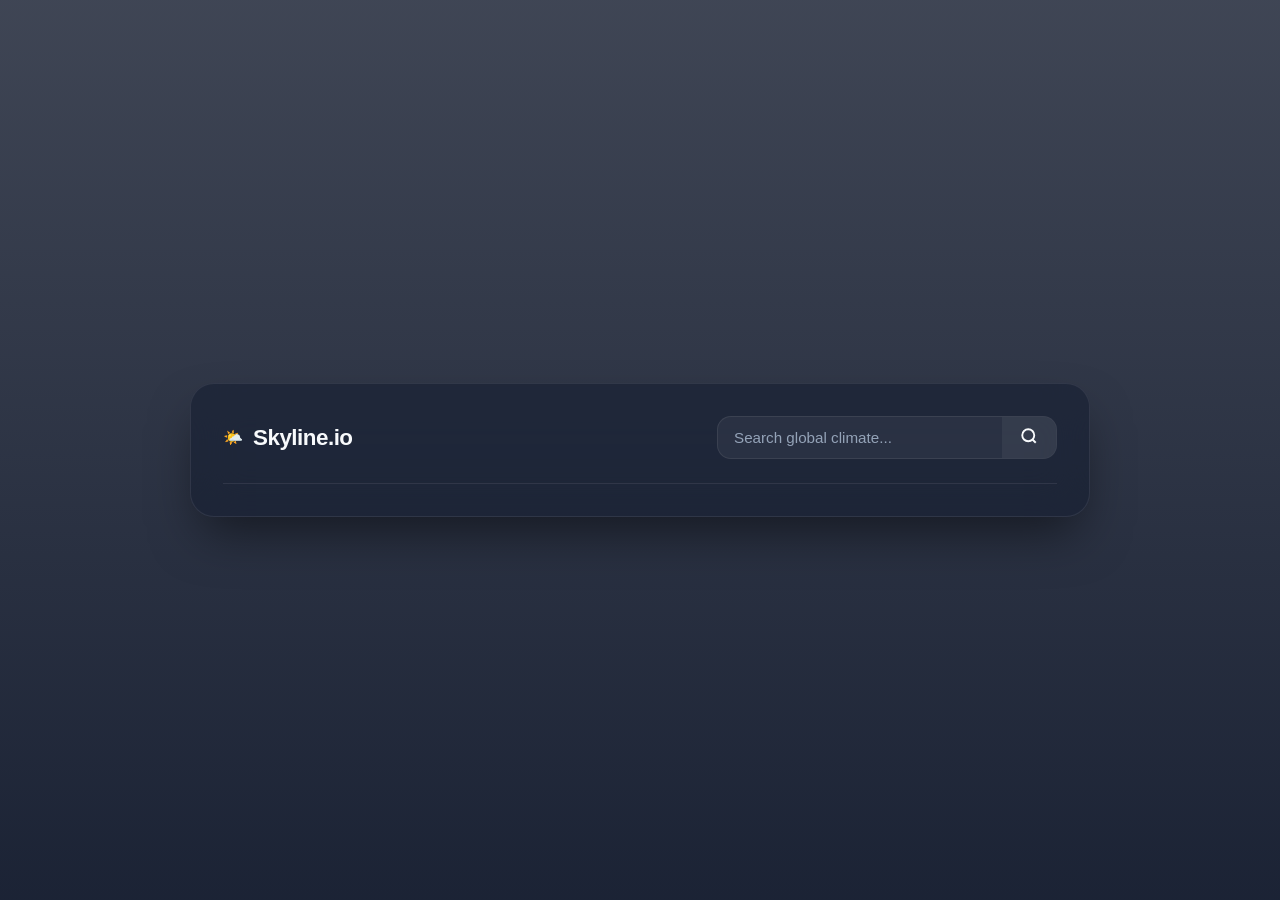
==== index.html @ b5b773dc "added about" ====
<!DOCTYPE html>
<html lang="en">
<head>
    <meta charset="UTF-8">
    <meta name="viewport" content="width=device-width, initial-scale=1.0">
    <title>Premium Weather Dashboard</title>
    <link rel="stylesheet" href="style.css">
    <link href="https://googleapis.com" rel="stylesheet">
</head>
<body>
    <div class="dashboard-wrapper">
        <header class="search-section">
            <div class="brand">
                <span class="logo-icon">🌤️</span>
                <h2>Skyline.io</h2>
            </div>
            <div class="search-bar">
                <input type="text" id="city-input" placeholder="Search global climate..." autocomplete="off">
                <button id="search-btn">
                    <svg width="18" height="18" viewBox="0 0 24 24" fill="none" stroke="currentColor" stroke-width="2.5"><circle cx="11" cy="11" r="8"></circle><line x1="21" y1="21" x2="16.65" y2="16.65"></line></svg>
                </button>
            </div>
        </header>
        
        <div id="loading" class="status-msg hidden">
            <div class="spinner"></div>
            <p>Syncing meteorological data...</p>
        </div>
        <div id="error-message" class="status-msg error hidden">
            <span>⚠️</span>
            <p>City non-existent or network dropped. Refine spelling.</p>
        </div>
        
        <main id="dashboard-content" class="hidden">
            <section class="hero-weather-card">
                <div class="hero-overlay"></div>
                <div class="hero-info">
                    <h1 id="city-name">San Francisco</h1>
                    <p id="local-time">Local Time: --:--</p>
                    <div class="temperature-block">
                        <span id="temperature">72</span><span class="degree-sym">°C</span>
                    </div>
                    <div class="condition-badge">
                        <img id="weather-icon" src="" alt="Condition icon">
                        <span id="weather-desc">Scattered Clouds</span>
                    </div>
                </div>
            </section>
           
            <section class="metrics-grid">
                <div class="widget-card">
                    <div class="widget-header">
                        <span class="icon">💧</span>
                        <h4>Humidity</h4>
                    </div>
                    <div class="widget-value" id="humidity">--%</div>
                    <p class="widget-hint">Atmospheric vapor level</p>
                </div>

                <div class="widget-card">
                    <div class="widget-header">
                        <span class="icon">💨</span>
                        <h4>Wind Velocity</h4>
                    </div>
                    <div class="widget-value" id="wind">-- km/h</div>
                    <p class="widget-hint">Current horizontal drafts</p>
                </div>

                <div class="widget-card">
                    <div class="widget-header">
                        <span class="icon">☀️</span>
                        <h4>UV Radiation</h4>
                    </div>
                    <div class="widget-value" id="uv-index">-</div>
                    <p class="widget-hint">Solar ultraviolet intensity</p>
                </div>

                <div class="widget-card">
                    <div class="widget-header">
                        <span class="icon">👁️</span>
                        <h4>Visibility</h4>
                    </div>
                    <div class="widget-value" id="visibility">-- km</div>
                    <p class="widget-hint">Clear horizon index</p>
                </div>
            </section>
        </main>
    </div>
    <script src="script.js"></script>
</body>
</html>
---- style.css ----
:root {
    --glass-bg: rgba(15, 23, 42, 0.45);
    --glass-border: rgba(255, 255, 255, 0.08);
    --glass-highlight: rgba(255, 255, 255, 0.04);
    --text-main: #f8fafc;
    --text-muted: #94a3b8;
    --accent: #38bdf8;
    --bg-image: url('https://unsplash.com');
}

* {
    margin: 0;
    padding: 0;
    box-sizing: border-box;
    font-family: 'Poppins', sans-serif;
}

body {
    display: flex;
    justify-content: center;
    align-items: center;
    min-height: 100vh;
    background: linear-gradient(rgba(15, 23, 42, 0.8), rgba(15, 23, 42, 0.95)), var(--bg-image);
    background-size: cover;
    background-position: center;
    background-attachment: fixed;
    color: var(--text-main);
    padding: 20px;
    transition: background 0.8s ease-in-out;
}

.dashboard-wrapper {
    width: 100%;
    max-width: 900px;
    background: var(--glass-bg);
    backdrop-filter: blur(24px);
    -webkit-backdrop-filter: blur(24px);
    border: 1px solid var(--glass-border);
    border-radius: 24px;
    padding: 2rem;
    box-shadow: 0 25px 50px -12px rgba(0, 0, 0, 0.5);
}

.search-section {
    display: flex;
    justify-content: space-between;
    align-items: center;
    flex-wrap: wrap;
    gap: 1.5rem;
    padding-bottom: 1.5rem;
    border-bottom: 1px solid var(--glass-border);
}

.brand {
    display: flex;
    align-items: center;
    gap: 10px;
}

.brand h2 {
    font-size: 1.4rem;
    font-weight: 700;
    letter-spacing: -0.5px;
}

.search-bar {
    display: flex;
    background: rgba(255, 255, 255, 0.05);
    border: 1px solid var(--glass-border);
    border-radius: 14px;
    overflow: hidden;
    transition: all 0.3s ease;
    width: 100%;
    max-width: 340px;
}

.search-bar:focus-within {
    border-color: var(--accent);
    box-shadow: 0 0 15px rgba(56, 189, 248, 0.25);
}

#city-input {
    background: transparent;
    border: none;
    padding: 12px 16px;
    color: var(--text-main);
    font-size: 0.95rem;
    outline: none;
    width: 100%;
}

#city-input::placeholder {
    color: var(--text-muted);
}

#search-btn {
    background: rgba(255, 255, 255, 0.05);
    border: none;
    color: var(--text-main);
    padding: 0 18px;
    cursor: pointer;
    transition: background 0.2s;
}

#search-btn:hover {
    background: var(--accent);
    color: #0f172a;
}

#dashboard-content {
    display: grid;
    grid-template-columns: 1.2fr 1fr;
    gap: 2rem;
    margin-top: 2rem;
}

.hero-weather-card {
    position: relative;
    border-radius: 20px;
    overflow: hidden;
    background: linear-gradient(135deg, rgba(255,255,255,0.03), rgba(255,255,255,0.01));
    border: 1px solid var(--glass-border);
    min-height: 320px;
    display: flex;
    align-items: flex-end;
}

.hero-overlay {
    position: absolute;
    top: 0; left: 0; width: 100%; height: 100%;
    background: linear-gradient(to top, rgba(15, 23, 42, 0.9) 20%, rgba(15, 23, 42, 0.2));
    z-index: 1;
}

.hero-info {
    position: relative;
    z-index: 2;
    padding: 2rem;
    width: 100%;
}

#city-name {
    font-size: 2.2rem;
    font-weight: 700;
    line-height: 1.2;
}

#local-time {
    color: var(--text-muted);
    font-size: 0.85rem;
    margin-bottom: 1rem;
}

.temperature-block {
    display: flex;
    align-items: flex-start;
    margin-bottom: 0.5rem;
}

#temperature {
    font-size: 5.5rem;
    font-weight: 700;
    line-height: 1;
    letter-spacing: -2px;
}

.degree-sym {
    font-size: 2.5rem;
    color: var(--accent);
    font-weight: 600;
    margin-top: 5px;
}

.condition-badge {
    display: inline-flex;
    align-items: center;
    gap: 8px;
    background: rgba(255, 255, 255, 0.08);
    padding: 6px 14px;
    border-radius: 30px;
    font-size: 0.9rem;
    font-weight: 600;
}

#weather-icon {
    width: 28px;
    height: 28px;
}

.metrics-grid {
    display: grid;
    grid-template-columns: repeat(2, 1fr);
    gap: 1.2rem;
}

.widget-card {
    background: var(--glass-highlight);
    border: 1px solid var(--glass-border);
    border-radius: 18px;
    padding: 1.25rem;
    display: flex;
    flex-direction: column;
    justify-content: space-between;
    transition: transform 0.3s cubic-bezier(0.4, 0, 0.2, 1);
}

.widget-card:hover {
    transform: translateY(-4px);
    background: rgba(255, 255, 255, 0.06);
}

.widget-header {
    display: flex;
    align-items: center;
    gap: 8px;
    color: var(--text-muted);
}

.widget-header h4 {
    font-size: 0.85rem;
    font-weight: 600;
    letter-spacing: 0.5px;
    text-transform: uppercase;
}

.widget-value {
    font-size: 1.8rem;
    font-weight: 700;
    margin: 0.8rem 0 0.2rem 0;
    color: var(--text-main);
}

.widget-hint {
    font-size: 0.75rem;
    color: var(--text-muted);
}

.status-msg {
    text-align: center;
    padding: 4rem 2rem;
}

.status-msg p {
    color: var(--text-muted);
    margin-top: 1rem;
}

.error span {
    font-size: 2.5rem;
}

.error p {
    color: #f87171 !important;
}

.spinner {
    width: 40px;
    height: 40px;
    border: 4px solid var(--glass-border);
    border-top: 4px solid var(--accent);
    border-radius: 50%;
    margin: 0 auto;
    animation: spin 1s linear infinite;
}

@keyframes spin {
    0% { transform: rotate(0deg); }
    100% { transform: rotate(360deg); }
}

.hidden { display: none !important; }

@media (max-width: 768px) {
    #dashboard-content {
        grid-template-columns: 1fr;
    }
    .search-section {
        flex-direction: column;
        align-items: flex-start;
    }
    .search-bar {
        max-width: 100%;
    }
}
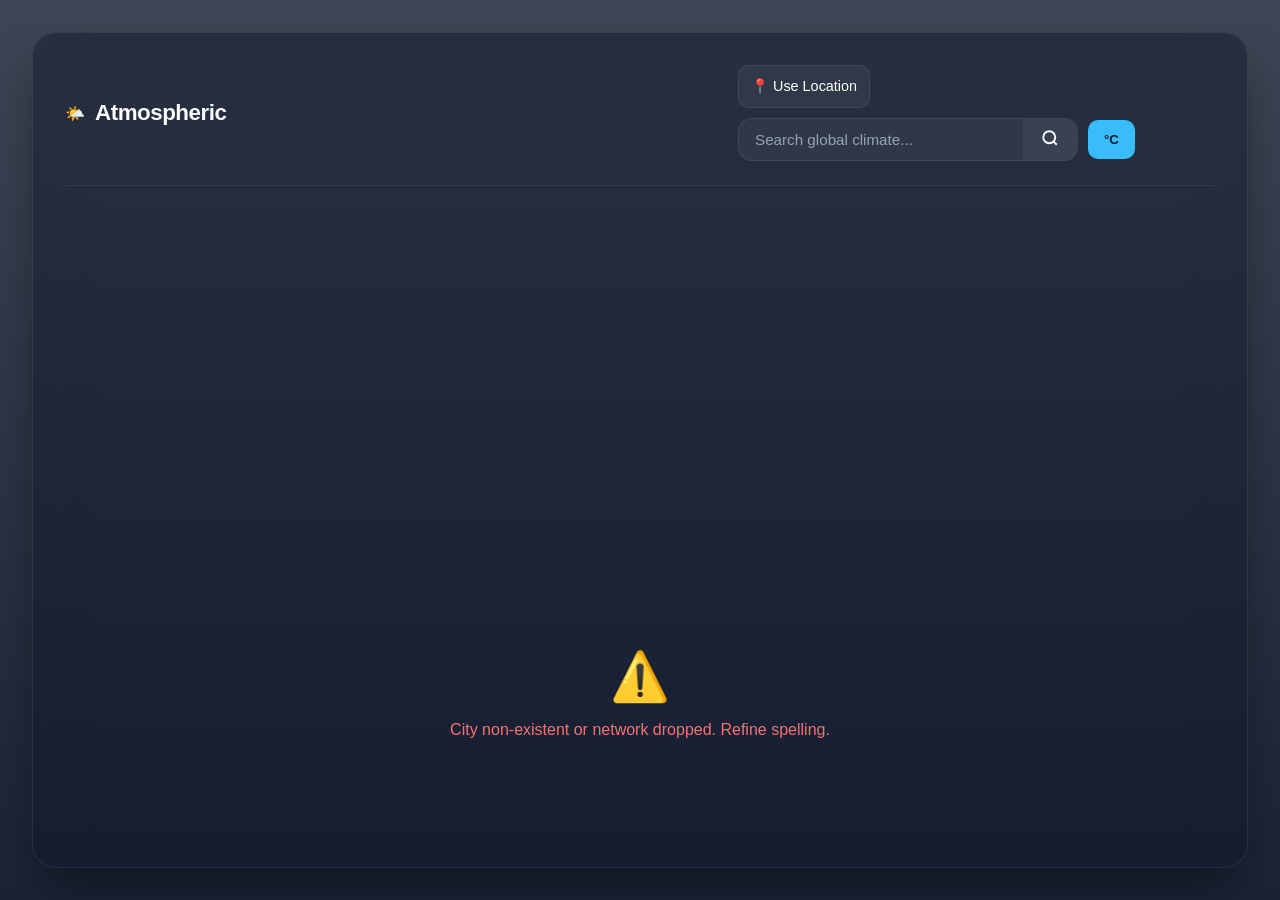
==== commit d3db6562: "Added about" ====
--- a/index.html
+++ b/index.html
@@ -12,13 +12,19 @@
         <header class="search-section">
             <div class="brand">
                 <span class="logo-icon">🌤️</span>
-                <h2>Skyline.io</h2>
+                <h2>Atmospheric</h2>
             </div>
-            <div class="search-bar">
-                <input type="text" id="city-input" placeholder="Search global climate..." autocomplete="off">
-                <button id="search-btn">
-                    <svg width="18" height="18" viewBox="0 0 24 24" fill="none" stroke="currentColor" stroke-width="2.5"><circle cx="11" cy="11" r="8"></circle><line x1="21" y1="21" x2="16.65" y2="16.65"></line></svg>
-                </button>
+            <div style="display: flex; gap: 10px; align-items: center; flex-wrap: wrap;">
+                <button id="location-btn" style="background: rgba(255,255,255,0.05); border: 1px solid var(--glass-border); border-radius: 10px; color: white; padding: 12px; cursor: pointer; font-family: inherit; font-size: 0.9rem; transition: background 0.2s;">📍 Use Location</button>
+                
+                <div class="search-bar">
+                    <input type="text" id="city-input" placeholder="Search global climate..." autocomplete="off">
+                    <button id="search-btn">
+                        <svg width="18" height="18" viewBox="0 0 24 24" fill="none" stroke="currentColor" stroke-width="2.5"><circle cx="11" cy="11" r="8"></circle><line x1="21" y1="21" x2="16.65" y2="16.65"></line></svg>
+                    </button>
+                </div>
+                
+                <button id="unit-toggle" style="background: var(--accent); border: none; border-radius: 10px; color: #0f172a; font-weight: bold; padding: 12px 16px; cursor: pointer; font-family: inherit;">°C</button>
             </div>
         </header>
         
@@ -32,60 +38,68 @@
         </div>
         
         <main id="dashboard-content" class="hidden">
-            <section class="hero-weather-card">
-                <div class="hero-overlay"></div>
-                <div class="hero-info">
-                    <h1 id="city-name">San Francisco</h1>
-                    <p id="local-time">Local Time: --:--</p>
-                    <div class="temperature-block">
-                        <span id="temperature">72</span><span class="degree-sym">°C</span>
+            <div class="main-grid">
+                <section class="hero-weather-card">
+                    <div class="hero-overlay"></div>
+                    <div class="hero-info">
+                        <h1 id="city-name">Mumbai</h1>
+                        <p id="local-time">Local Time: --:--</p>
+                        <div class="temperature-block">
+                            <span id="temperature">72</span><span class="degree-sym">°C</span>
+                        </div>
+                        <div class="condition-badge">
+                            <img id="weather-icon" src="" alt="Condition icon">
+                            <span id="weather-desc">Scattered Clouds</span>
+                        </div>
                     </div>
-                    <div class="condition-badge">
-                        <img id="weather-icon" src="" alt="Condition icon">
-                        <span id="weather-desc">Scattered Clouds</span>
+                </section>
+                
+                <section class="metrics-grid">
+                    <div class="widget-card">
+                        <div class="widget-header">
+                            <span class="icon">💧</span>
+                            <h4>Humidity</h4>
+                        </div>
+                        <div class="widget-value" id="humidity">--%</div>
+                        <p class="widget-hint">Atmospheric vapor level</p>
                     </div>
-                </div>
-            </section>
-           
-            <section class="metrics-grid">
-                <div class="widget-card">
-                    <div class="widget-header">
-                        <span class="icon">💧</span>
-                        <h4>Humidity</h4>
+
+                    <div class="widget-card">
+                        <div class="widget-header">
+                            <span class="icon">💨</span>
+                            <h4>Wind Velocity</h4>
+                        </div>
+                        <div class="widget-value" id="wind">-- km/h</div>
+                        <p class="widget-hint">Current horizontal drafts</p>
                     </div>
-                    <div class="widget-value" id="humidity">--%</div>
-                    <p class="widget-hint">Atmospheric vapor level</p>
-                </div>
 
-                <div class="widget-card">
-                    <div class="widget-header">
-                        <span class="icon">💨</span>
-                        <h4>Wind Velocity</h4>
+                    <div class="widget-card">
+                        <div class="widget-header">
+                            <span class="icon">☀️</span>
+                            <h4>UV Radiation</h4>
+                        </div>
+                        <div class="widget-value" id="uv-index">-</div>
+                        <p class="widget-hint">Solar ultraviolet intensity</p>
                     </div>
-                    <div class="widget-value" id="wind">-- km/h</div>
-                    <p class="widget-hint">Current horizontal drafts</p>
-                </div>
 
-                <div class="widget-card">
-                    <div class="widget-header">
-                        <span class="icon">☀️</span>
-                        <h4>UV Radiation</h4>
+                    <div class="widget-card">
+                        <div class="widget-header">
+                            <span class="icon">👁️</span>
+                            <h4>Visibility</h4>
+                        </div>
+                        <div class="widget-value" id="visibility">-- km</div>
+                        <p class="widget-hint">Clear horizon index</p>
                     </div>
-                    <div class="widget-value" id="uv-index">-</div>
-                    <p class="widget-hint">Solar ultraviolet intensity</p>
-                </div>
-
-                <div class="widget-card">
-                    <div class="widget-header">
-                        <span class="icon">👁️</span>
-                        <h4>Visibility</h4>
-                    </div>
-                    <div class="widget-value" id="visibility">-- km</div>
-                    <p class="widget-hint">Clear horizon index</p>
+                </section>
+            </div>
+            
+            <section class="forecast-section">
+                <h3>3-Day Extended Outlook</h3>
+                <div id="forecast-container" class="forecast-grid">
                 </div>
             </section>
         </main>
     </div>
     <script src="script.js"></script>
 </body>
-</html>
+</html>
--- a/style.css
+++ b/style.css
@@ -5,6 +5,8 @@
     --text-main: #f8fafc;
     --text-muted: #94a3b8;
     --accent: #38bdf8;
+    
+   
     --bg-image: url('https://unsplash.com');
 }
 
@@ -16,22 +18,21 @@
 }
 
 body {
-    display: flex;
-    justify-content: center;
-    align-items: center;
+    display: block; 
     min-height: 100vh;
     background: linear-gradient(rgba(15, 23, 42, 0.8), rgba(15, 23, 42, 0.95)), var(--bg-image);
     background-size: cover;
     background-position: center;
     background-attachment: fixed;
     color: var(--text-main);
-    padding: 20px;
+    padding: 2rem;
     transition: background 0.8s ease-in-out;
 }
 
 .dashboard-wrapper {
     width: 100%;
-    max-width: 900px;
+    max-width: 100%; 
+    min-height: calc(100vh - 4rem); 
     background: var(--glass-bg);
     backdrop-filter: blur(24px);
     -webkit-backdrop-filter: blur(24px);
@@ -39,6 +40,9 @@
     border-radius: 24px;
     padding: 2rem;
     box-shadow: 0 25px 50px -12px rgba(0, 0, 0, 0.5);
+    display: flex;
+    flex-direction: column;
+    justify-content: space-between;
 }
 
 .search-section {
@@ -107,11 +111,12 @@
     color: #0f172a;
 }
 
-#dashboard-content {
+.main-grid {
     display: grid;
-    grid-template-columns: 1.2fr 1fr;
+    grid-template-columns: 1fr 1fr;
     gap: 2rem;
     margin-top: 2rem;
+    flex: 1;
 }
 
 .hero-weather-card {
@@ -120,7 +125,8 @@
     overflow: hidden;
     background: linear-gradient(135deg, rgba(255,255,255,0.03), rgba(255,255,255,0.01));
     border: 1px solid var(--glass-border);
-    min-height: 320px;
+    height: 100%; 
+    min-height: 350px;
     display: flex;
     align-items: flex-end;
 }
@@ -135,40 +141,40 @@
 .hero-info {
     position: relative;
     z-index: 2;
-    padding: 2rem;
+    padding: 2.5rem;
     width: 100%;
 }
 
 #city-name {
-    font-size: 2.2rem;
+    font-size: 2.5rem;
     font-weight: 700;
     line-height: 1.2;
 }
 
 #local-time {
     color: var(--text-muted);
-    font-size: 0.85rem;
+    font-size: 0.9rem;
+    margin-bottom: 1.5rem;
+}
+
+.temperature-block {
+    display: flex;
+    align-items: flex-start;
     margin-bottom: 1rem;
 }
 
-.temperature-block {
-    display: flex;
-    align-items: flex-start;
-    margin-bottom: 0.5rem;
-}
-
 #temperature {
-    font-size: 5.5rem;
+    font-size: 6.5rem;
     font-weight: 700;
     line-height: 1;
     letter-spacing: -2px;
 }
 
 .degree-sym {
-    font-size: 2.5rem;
+    font-size: 3rem;
     color: var(--accent);
     font-weight: 600;
-    margin-top: 5px;
+    margin-top: 8px;
 }
 
 .condition-badge {
@@ -176,28 +182,28 @@
     align-items: center;
     gap: 8px;
     background: rgba(255, 255, 255, 0.08);
-    padding: 6px 14px;
+    padding: 8px 18px;
     border-radius: 30px;
-    font-size: 0.9rem;
+    font-size: 1rem;
     font-weight: 600;
 }
 
 #weather-icon {
-    width: 28px;
-    height: 28px;
+    width: 32px;
+    height: 32px;
 }
 
 .metrics-grid {
     display: grid;
     grid-template-columns: repeat(2, 1fr);
-    gap: 1.2rem;
+    gap: 1.5rem;
 }
 
 .widget-card {
     background: var(--glass-highlight);
     border: 1px solid var(--glass-border);
     border-radius: 18px;
-    padding: 1.25rem;
+    padding: 1.5rem;
     display: flex;
     flex-direction: column;
     justify-content: space-between;
@@ -217,27 +223,89 @@
 }
 
 .widget-header h4 {
-    font-size: 0.85rem;
+    font-size: 0.9rem;
     font-weight: 600;
     letter-spacing: 0.5px;
     text-transform: uppercase;
 }
 
 .widget-value {
-    font-size: 1.8rem;
-    font-weight: 700;
-    margin: 0.8rem 0 0.2rem 0;
+    font-size: 2.2rem;
+    font-weight: 700;
+    margin: 1rem 0 0.4rem 0;
     color: var(--text-main);
 }
 
 .widget-hint {
-    font-size: 0.75rem;
-    color: var(--text-muted);
+    font-size: 0.8rem;
+    color: var(--text-muted);
+}
+
+.forecast-section {
+    margin-top: 2.5rem;
+    padding-top: 1.5rem;
+    border-top: 1px solid var(--glass-border);
+}
+
+.forecast-section h3 {
+    font-size: 1.2rem;
+    margin-bottom: 1.2rem;
+    font-weight: 600;
+    color: var(--text-main);
+}
+
+.forecast-grid {
+    display: grid;
+    grid-template-columns: repeat(3, 1fr);
+    gap: 1.5rem;
+}
+
+.forecast-card {
+    background: rgba(255, 255, 255, 0.02);
+    border: 1px solid var(--glass-border);
+    border-radius: 16px;
+    padding: 1.5rem;
+    text-align: center;
+    display: flex;
+    flex-direction: column;
+    align-items: center;
+    gap: 10px;
+    transition: background 0.2s;
+}
+
+.forecast-card:hover {
+    background: rgba(255, 255, 255, 0.04);
+}
+
+.forecast-card .day {
+    font-size: 1rem;
+    font-weight: 600;
+}
+
+.forecast-card .date {
+    font-size: 0.8rem;
+    color: var(--text-muted);
+}
+
+.forecast-card img {
+    width: 56px;
+    height: 56px;
+}
+
+.forecast-card .temps {
+    font-size: 1.2rem;
+    font-weight: 700;
+}
+
+.forecast-card .desc {
+    font-size: 0.85rem;
+    color: var(--text-muted);
+    text-transform: capitalize;
 }
 
 .status-msg {
     text-align: center;
-    padding: 4rem 2rem;
+    padding: 6rem 2rem;
 }
 
 .status-msg p {
@@ -245,17 +313,12 @@
     margin-top: 1rem;
 }
 
-.error span {
-    font-size: 2.5rem;
-}
-
-.error p {
-    color: #f87171 !important;
-}
+.error span { font-size: 3rem; }
+.error p { color: #f87171 !important; }
 
 .spinner {
-    width: 40px;
-    height: 40px;
+    width: 45px;
+    height: 45px;
     border: 4px solid var(--glass-border);
     border-top: 4px solid var(--accent);
     border-radius: 50%;
@@ -270,15 +333,23 @@
 
 .hidden { display: none !important; }
 
-@media (max-width: 768px) {
-    #dashboard-content {
+@media (max-width: 992px) {
+    .main-grid {
         grid-template-columns: 1fr;
     }
-    .search-section {
-        flex-direction: column;
-        align-items: flex-start;
-    }
-    .search-bar {
-        max-width: 100%;
-    }
-}
+    .hero-weather-card {
+        min-height: 300px;
+    }
+}
+
+@media (max-width: 576px) {
+    .metrics-grid, .forecast-grid {
+        grid-template-columns: 1fr;
+    }
+    body {
+        padding: 1rem;
+    }
+    .dashboard-wrapper {
+        padding: 1rem;
+    }
+}
